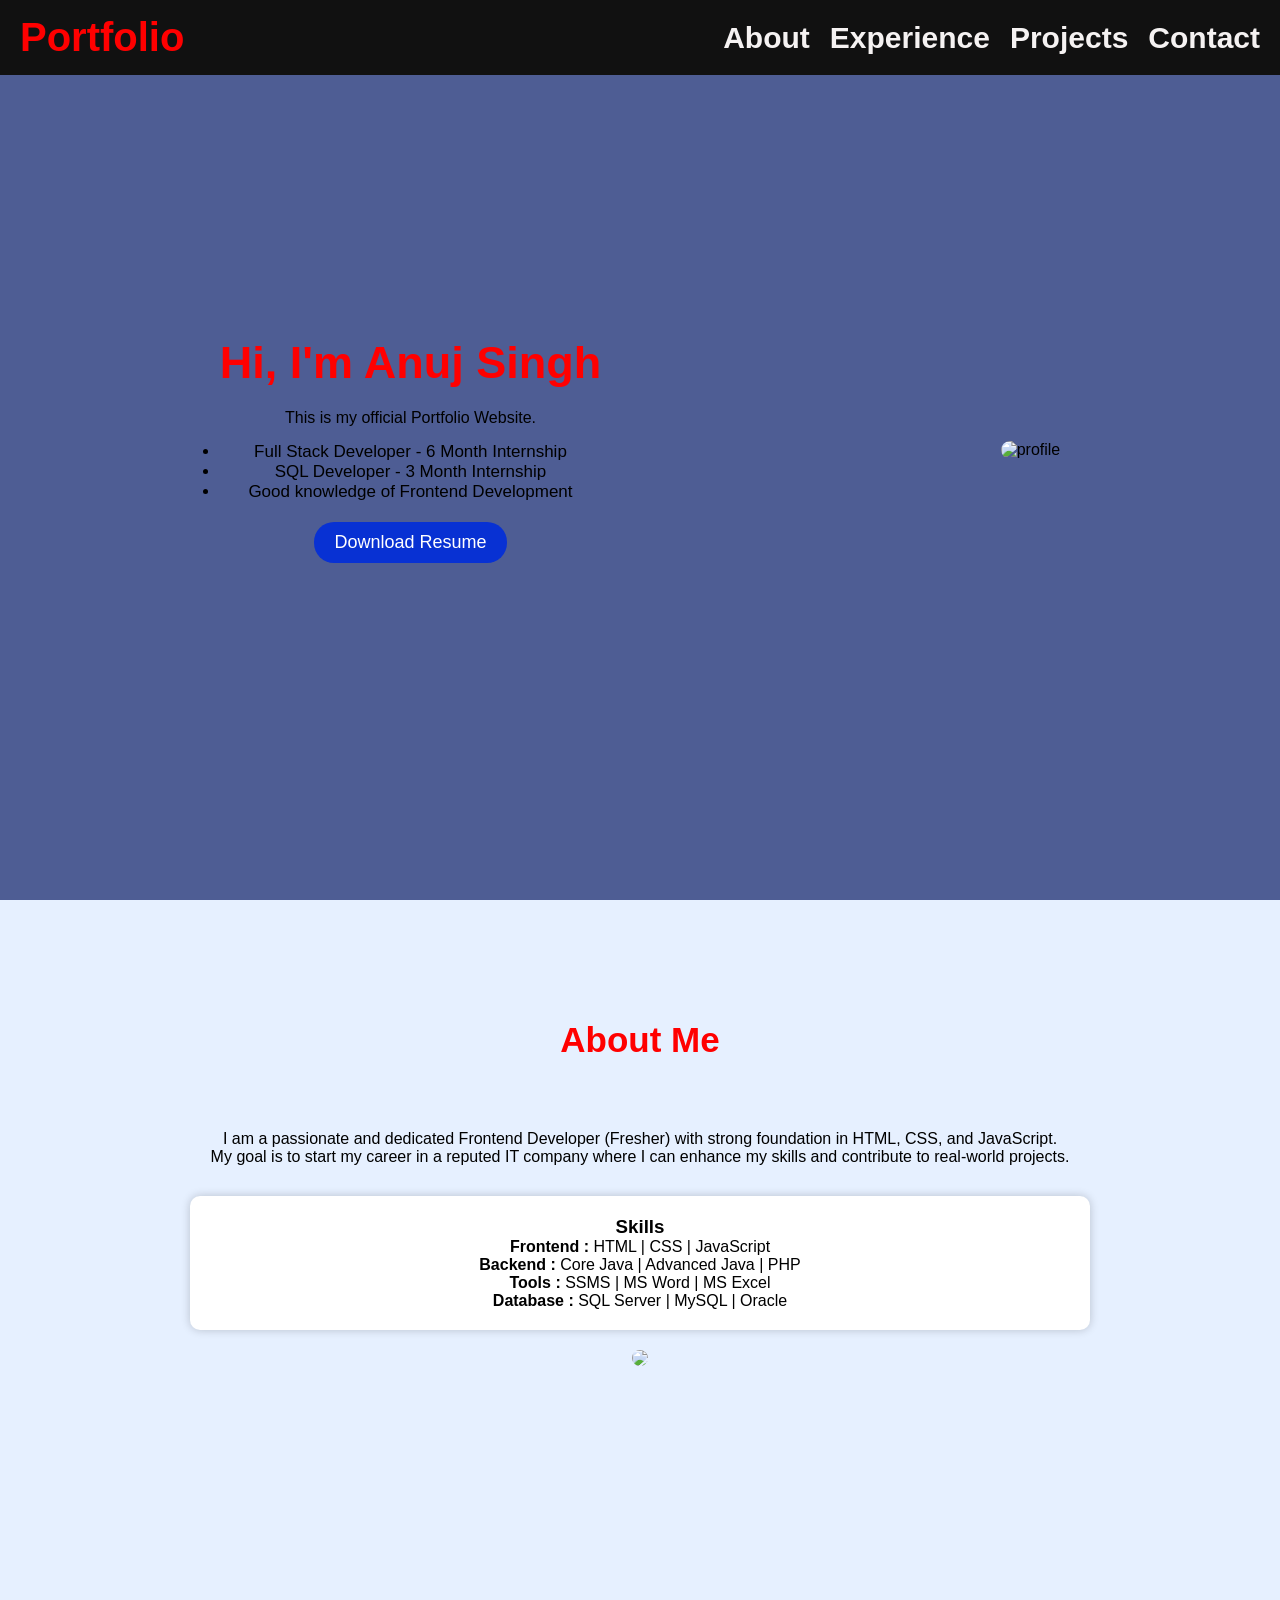
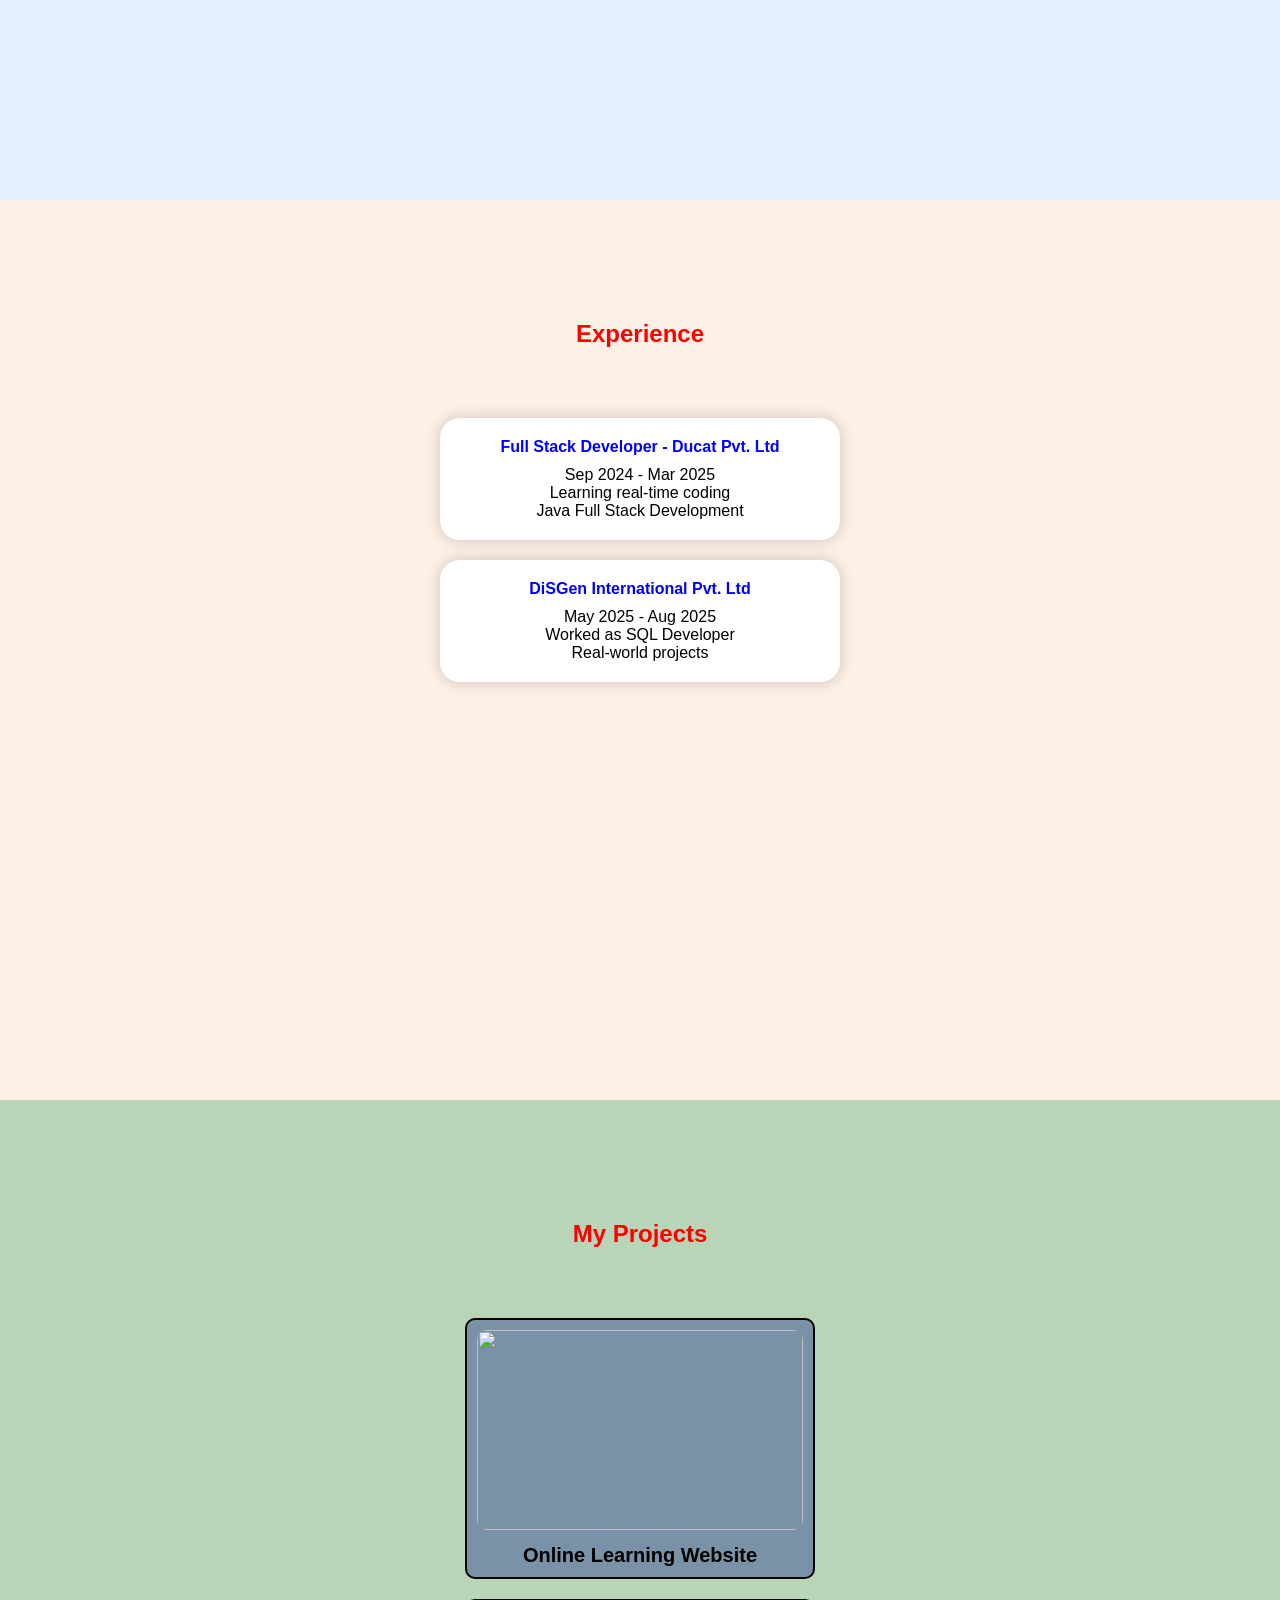
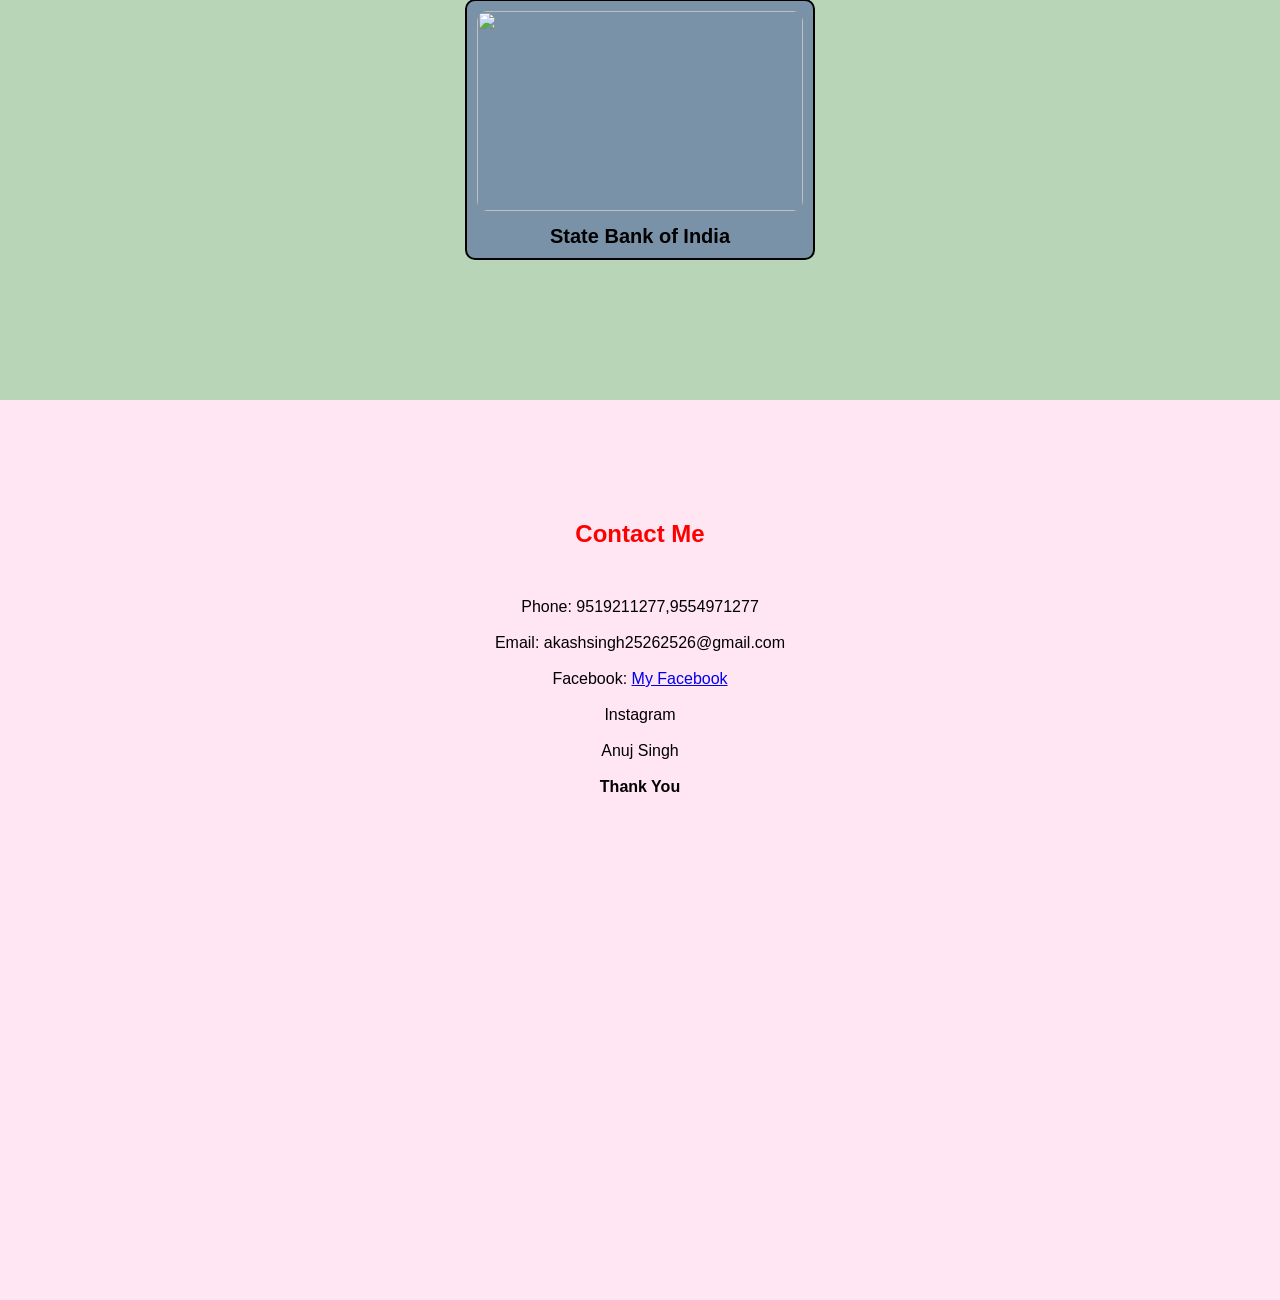
==== index.html @ 61ea4a50 "Rename inr.html to index.html" ====
<!DOCTYPE html>
<html lang="en">
<head>
<meta name="viewport" content="width=device-width, initial-scale=1.0">
<title>Anuj Singh Portfolio</title>

<style>

*{
margin:0;
padding:0;
box-sizing:border-box;
font-family:Arial, sans-serif;
}

/* Navbar */

nav{
background:#111;
padding:15px 20px;
position:fixed;
width:100%;
top:0;
left:0;
display:flex;
justify-content:space-between;
align-items:center;
z-index:1000;
}

.logo{
color:red;
font-size:40px;
font-weight:bold;
}

nav ul{
list-style:none;
display:flex;
gap:20px;
}

nav ul li a{
text-decoration:none;
color:rgb(245, 242, 242);
font-size:30px;
font-weight:bold;
}

nav ul li a:hover{
color:red;
}

.menu-icon{
display:none;
font-size:28px;
color:white;
cursor:pointer;
}

/* Section */

section{
padding:100px 20px;
min-height:100vh;
text-align:center;
}

/* Home */

#home{
background:#4e5d94;
display:flex;
justify-content:space-around;
align-items:center;
flex-wrap:wrap;
}

.left{
max-width:500px;
}

.left h3{
font-size:45px;
color:red;
margin-bottom:20px;
}

.left p{
font: size 20px;
margin-bottom:15px;
}

.left ul{
font-size:17px;
margin-bottom:20px;
}

.left button{
padding:10px 20px;
font-size:18px;
background:#0831d3;
color:white;
border:none;
border-radius:20px;
cursor:pointer;
}

.right img{
width:370px;
border-radius:10px;
}

/* About */

#about{
background:#e6f0ff;
}

.about-container{
max-width:900px;
margin:auto;
}

.about h2{
padding:20px 0px 50px 0px;
font-size:35px;
color: red;
margin-bottom:20px;
}

.skills-box{
margin-top:30px;
background:white;
padding:20px;
border-radius:10px;
box-shadow:0 0 10px rgba(0,0,0,0.2);
}

.About-img img{
width:250px;
margin-top:20px;
border-radius:10px;
}

/* Experience */

#experience{
background:#fff0e6;
}

.con{
max-width:400px;
background:white;
margin:20px auto;
padding:20px;
border-radius:20px;
box-shadow:0 0 15px rgba(0,0,0,0.2);
}
 #experience h1{
    padding:20px 0px 50px 0px;
    color: red;
 }
.con h4{
color:blue;
margin-bottom:10px;
}

/* Projects */

#projects{
background:#b8d5b8;
}

.box{
max-width:350px;
border:2px solid black;
background-color: rgb(121, 146, 167);
border-radius:10px;
margin:20px auto;
padding:10px;
}

.box img{
width:100%;
height:200px;
object-fit:cover;
border-radius:10px;
}

.name{
margin-top:10px;
font-size:20px;
font-weight:bold;
}
#projects h1{
    padding:20px 0px 50px 0px;
    color: red;
}

/* Contact */

#contact{
background:#ffe6f2;
}
#contact h1{
    padding:20px 0px 50px 0px;
    color: red;
}

.contact a{
color:blue;
text-decoration:none;
}
.contact b{
    color: red; 
}

/* Mobile */

@media(max-width:768px){

nav ul{
display:none;
flex-direction:column;
background:#222;
position:absolute;
top:60px;
left:0;
width:100%;
text-align:center;
}
 /*.left h3{

}*/
nav ul.show{
display:flex;
}
.menu-icon{
display:block;
}
#home{
flex-direction:column;
}
.projects{
flex-direction:column;
}
}

</style>
</head>

<body>

<nav>
<div class="logo">Portfolio</div>

<ul id="menu">
<li><a href="#about">About</a></li>
<li><a href="#experience">Experience</a></li>
<li><a href="#projects">Projects</a></li>
<li><a href="#contact">Contact</a></li>
</ul>

<div class="menu-icon" onclick="toggleMenu()">☰</div>
</nav>


<!-- Home -->

<section id="home">

<div class="left">
<h3>Hi, I'm Anuj Singh</h3>
<p>This is my official Portfolio Website.</p>

<ul>
<li>Full Stack Developer - 6 Month Internship</li>
<li>SQL Developer - 3 Month Internship</li>
<li>Good knowledge of Frontend Development</li>
</ul>

<a href="Front.pdf" download>
<button>Download Resume</button>
</a><br>

</div>

<div class="right">
<img src="A.jpeg" alt="profile">
</div>

</section>


<!-- About -->

<section id="about" class="about">

<div class="about-container">

<h2>About Me</h2>

<p>
I am a passionate and dedicated Frontend Developer (Fresher) with strong
foundation in HTML, CSS, and JavaScript.
</p>

<p>
My goal is to start my career in a reputed IT company where I can enhance
my skills and contribute to real-world projects.
</p>

<div class="skills-box">

<h3>Skills</h3>

<p><b>Frontend :</b> HTML | CSS | JavaScript</p>
<p><b>Backend :</b> Core Java | Advanced Java | PHP</p>
<p><b>Tools :</b> SSMS | MS Word | MS Excel</p>
<p><b>Database :</b> SQL Server | MySQL | Oracle</p>

</div>

<div class="About-img">
<img src="Anuj.jpeg">
</div>

</div>

</section>


<!-- Experience -->

<section id="experience">

<h1>Experience</h1>

<div class="con">

<h4>Full Stack Developer - Ducat Pvt. Ltd</h4>

<p>Sep 2024 - Mar 2025</p>

<p>
Learning real-time coding<br>
Java Full Stack Development
</p>

</div>

<div class="con">

<h4>DiSGen International Pvt. Ltd</h4>

<p>May 2025 - Aug 2025</p>

<p>
Worked as SQL Developer<br>
Real-world projects
</p>

</div>

</section>
<!-- Projects -->

<section id="projects">
    <div class="projects">

<h1>My Projects</h1>

<!--<div class="box">
<img src="Movies.jpg">
<div class="name">Movie Website</div>
</div>-->

<div class="box">
<img src="Learn.png">
<div class="name">Online Learning Website</div>
</div>

<div class="box">
<img src="SBI.png">
<div class="name">State Bank of India</div>
</div>
</div>
</section>

<!-- Contact -->

<section id="contact">
<h1>Contact Me</h1> 

<p>
Phone: 9519211277,9554971277<br><br>

Email: akashsingh25262526@gmail.com<br><br>

Facebook:

<a href="#">My Facebook</a><br><br

Instagram :
<a href="__anujsingh__95">Instagram</a><br><br

Linkedln:
<a href="https://www.linkedin.com/in/anuj-singh-b1a00b256?utm_source=share&utm_campaign=share_via&utm_content=profile&utm_medium=android_app">Anuj Singh</a>
</p>

<br>
<b>Thank You</b>

</section>

<script>

function toggleMenu(){
let menu=document.getElementById("menu");
menu.classList.toggle("show");
}

</script>

</body>
</html>
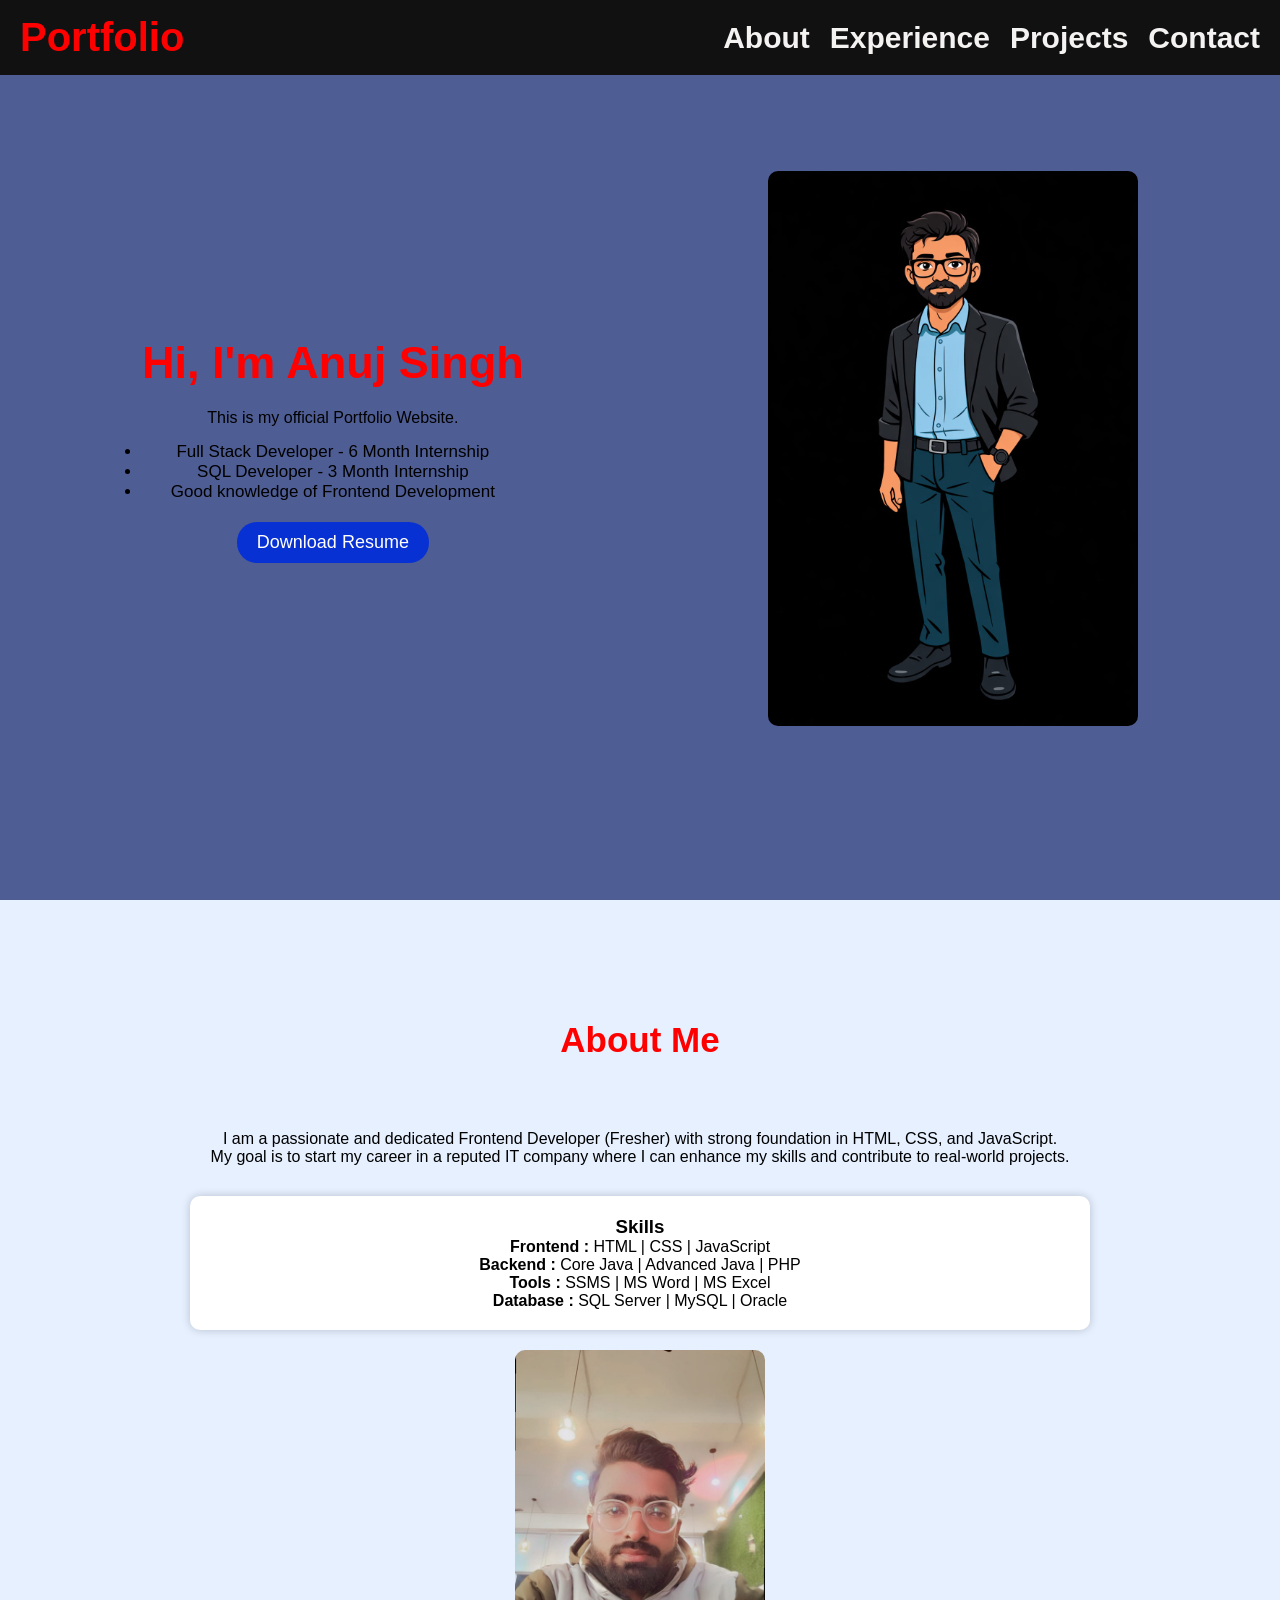
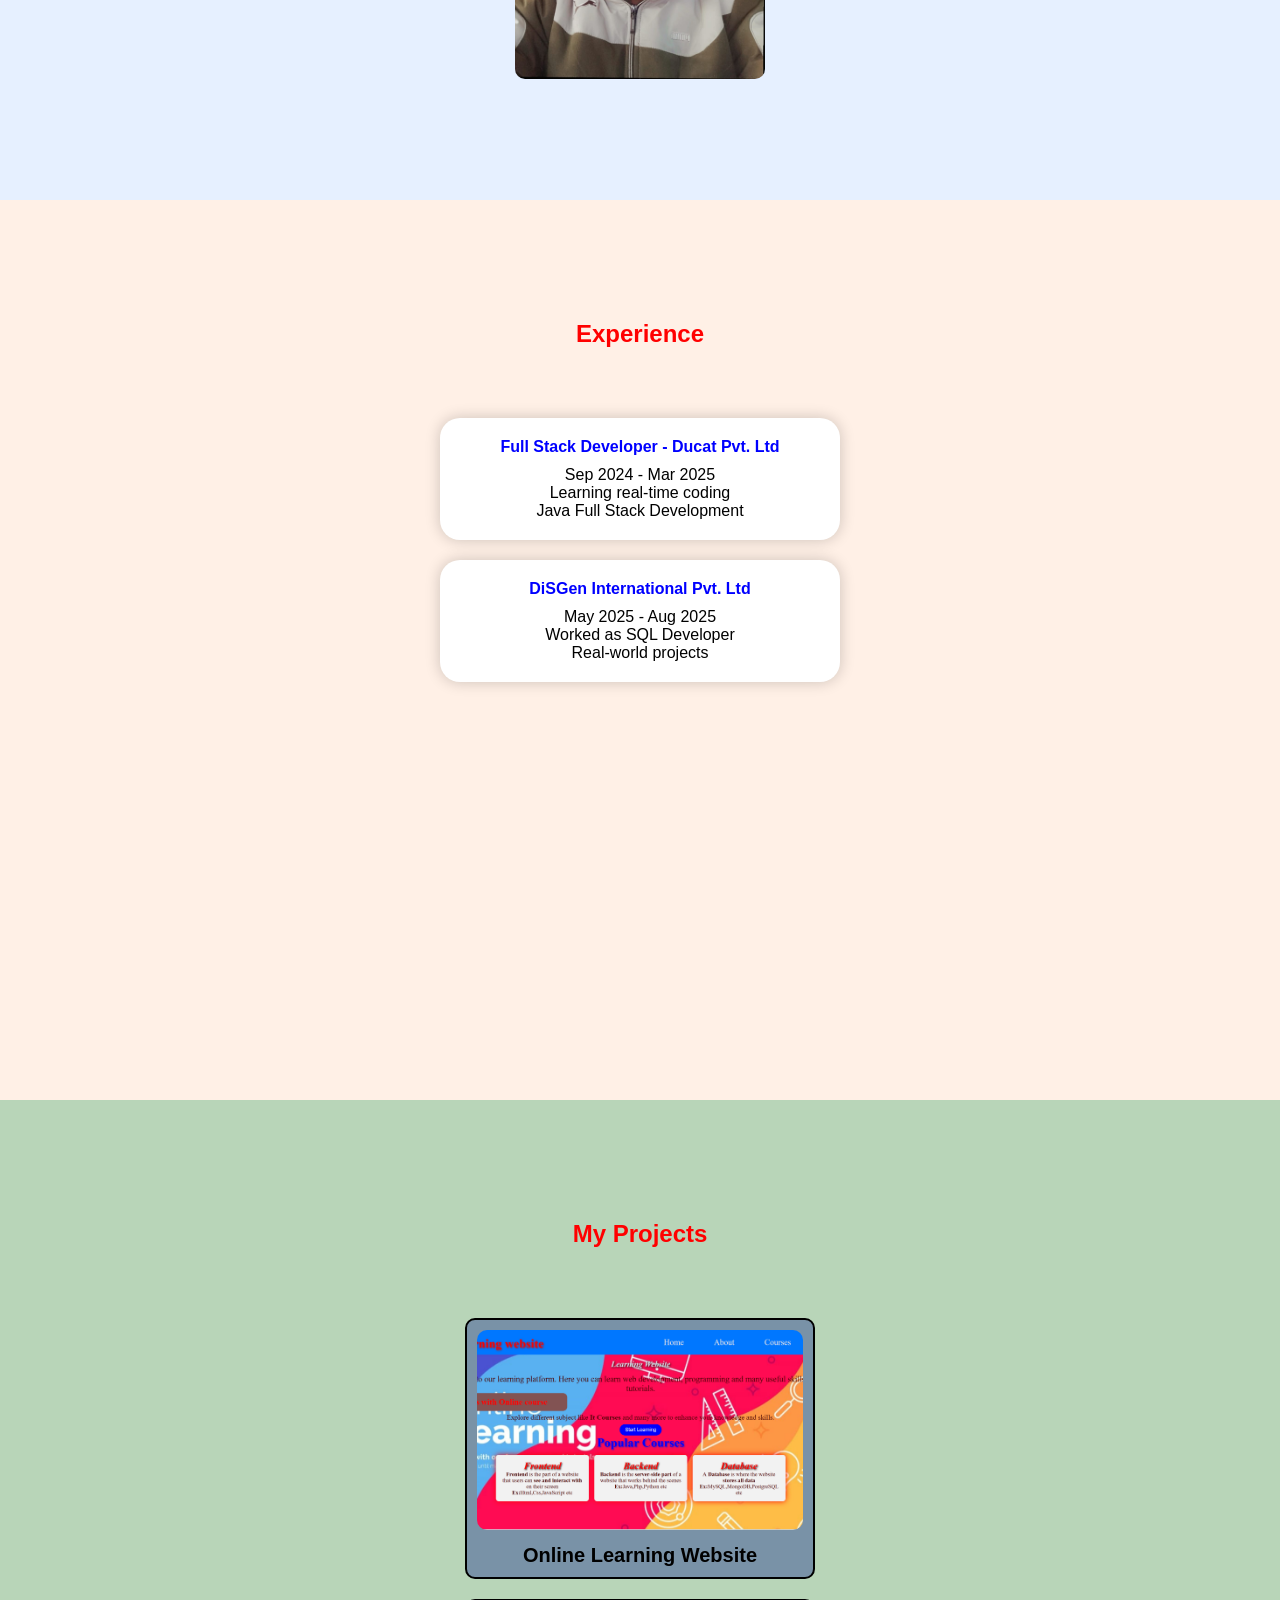
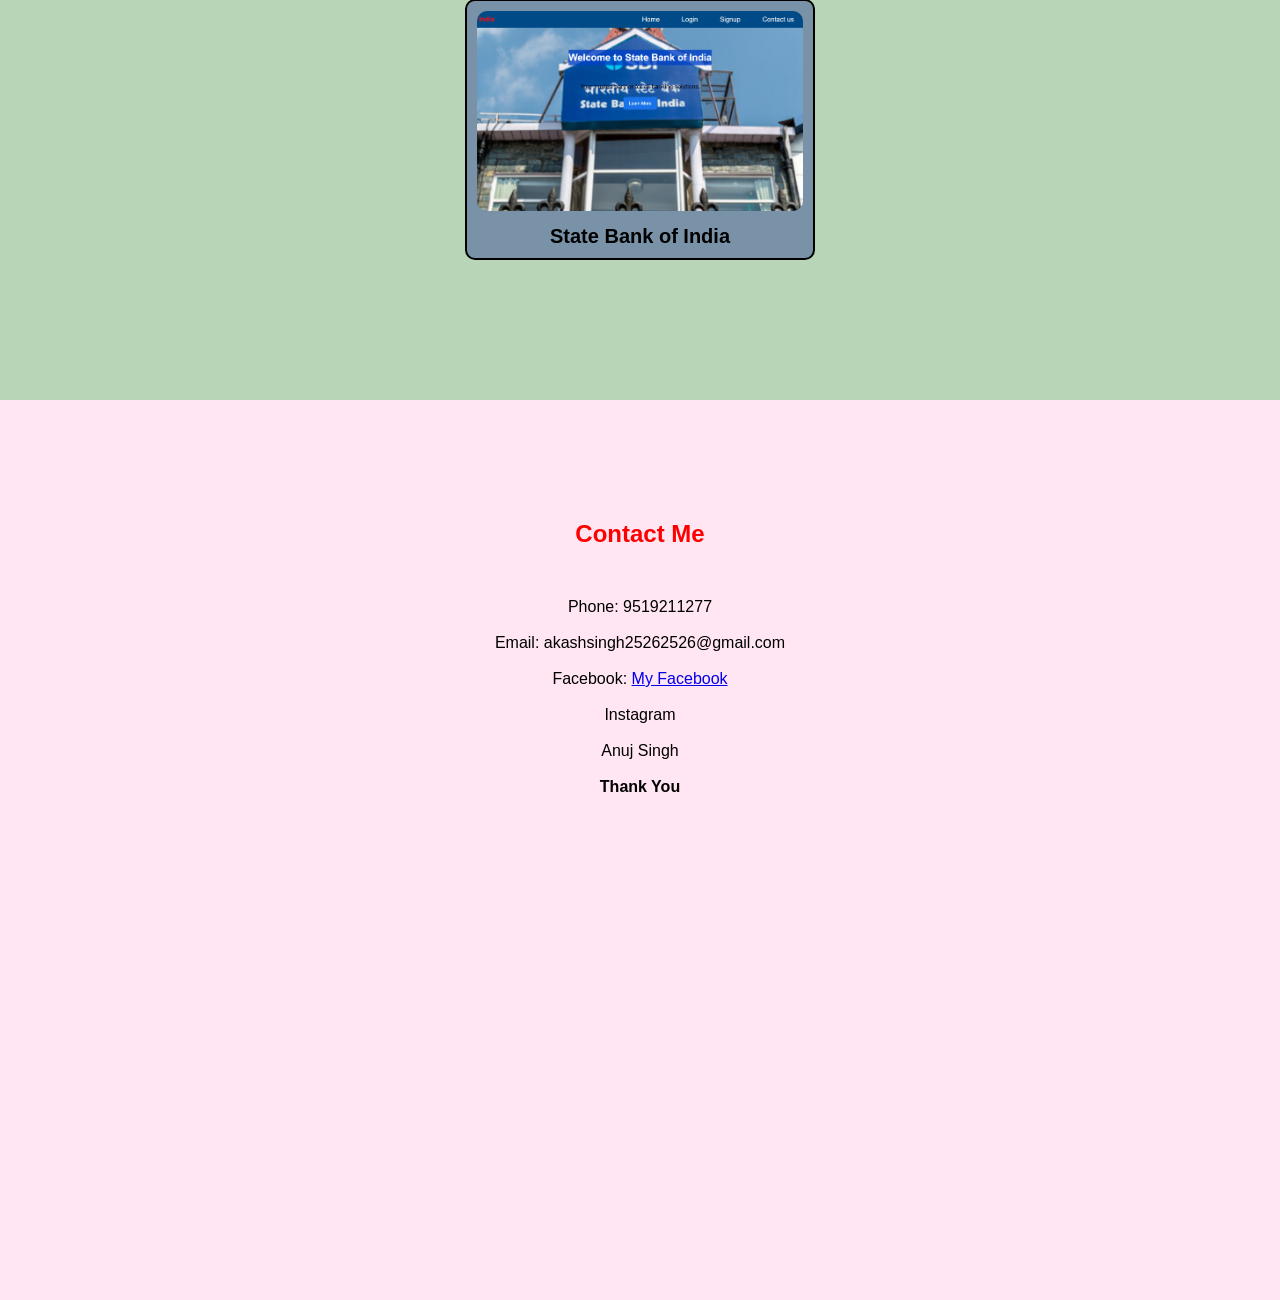
==== commit 7f4caa3d: "Update index.html" ====
--- a/index.html
+++ b/index.html
@@ -394,7 +394,7 @@
 <h1>Contact Me</h1> 
 
 <p>
-Phone: 9519211277,9554971277<br><br>
+Phone: 9519211277<br><br>
 
 Email: akashsingh25262526@gmail.com<br><br>
 
@@ -424,4 +424,4 @@
 </script>
 
 </body>
-</html>
+</html>
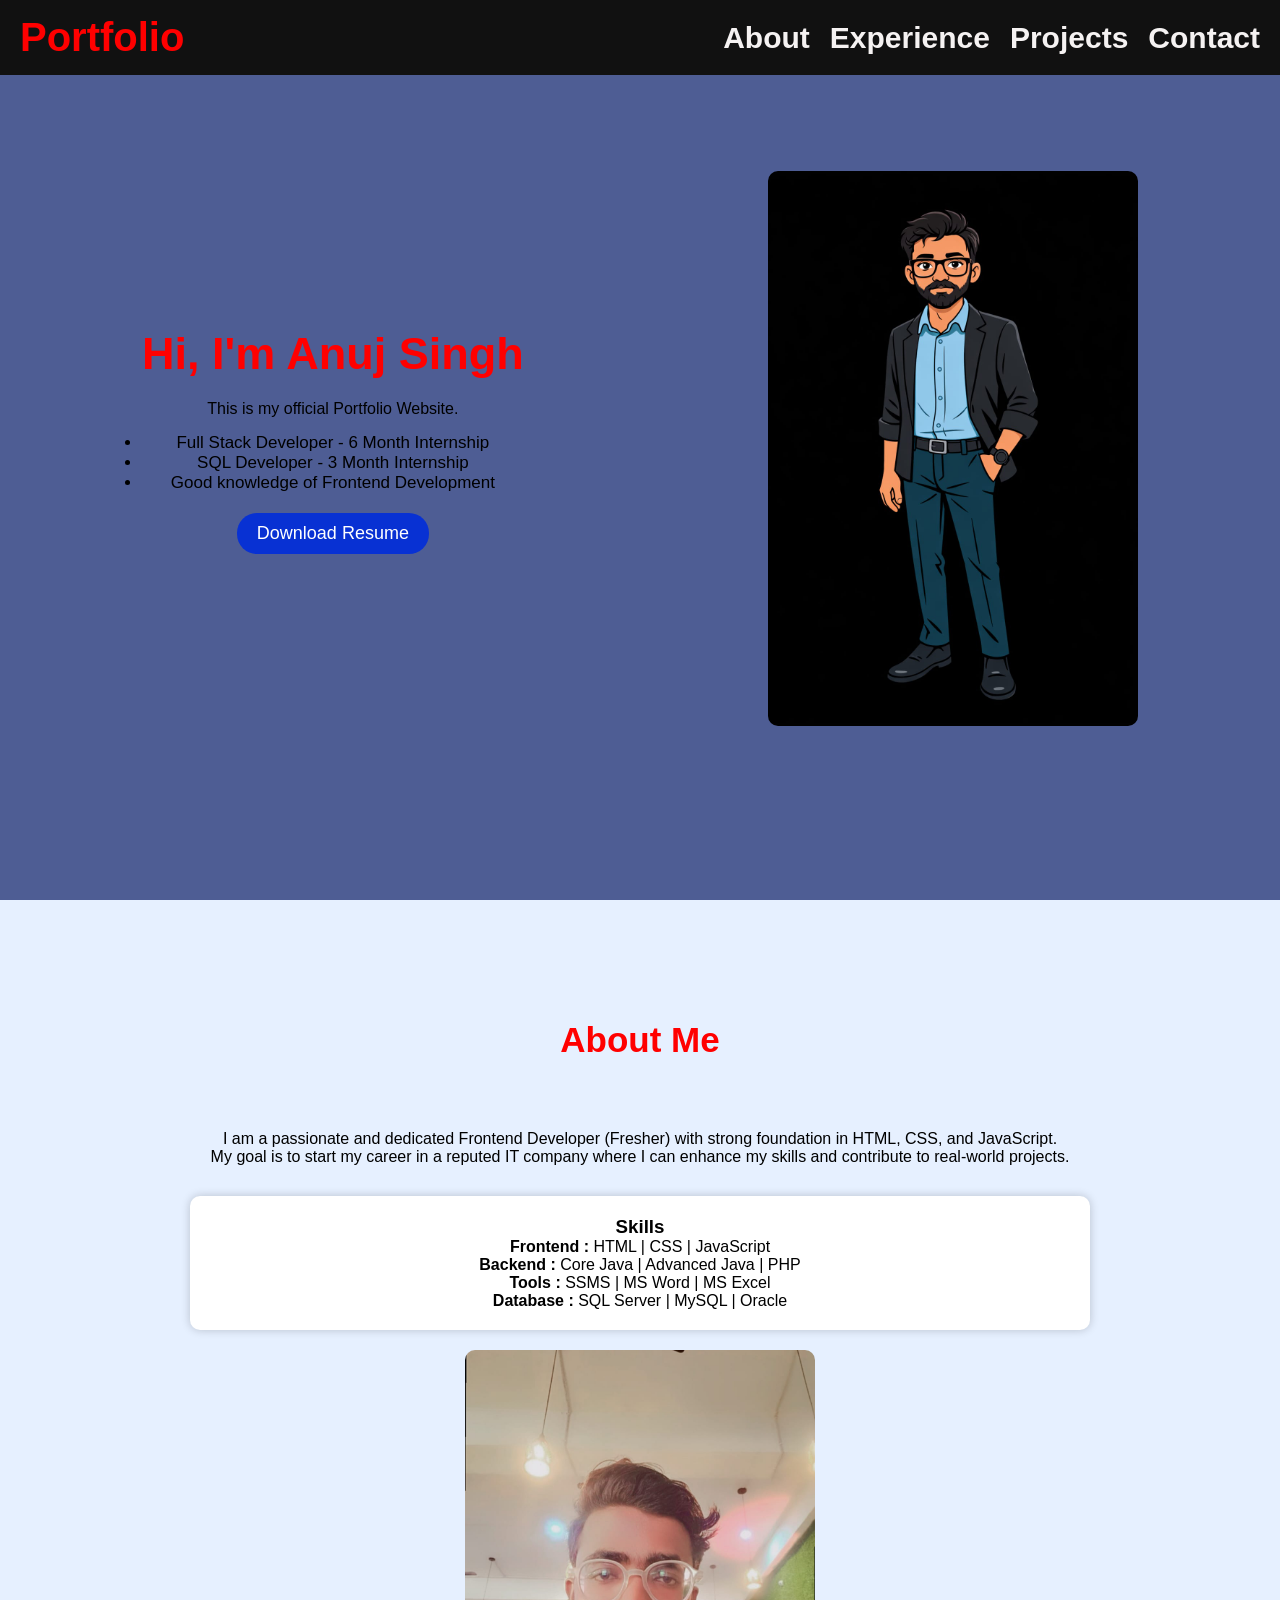
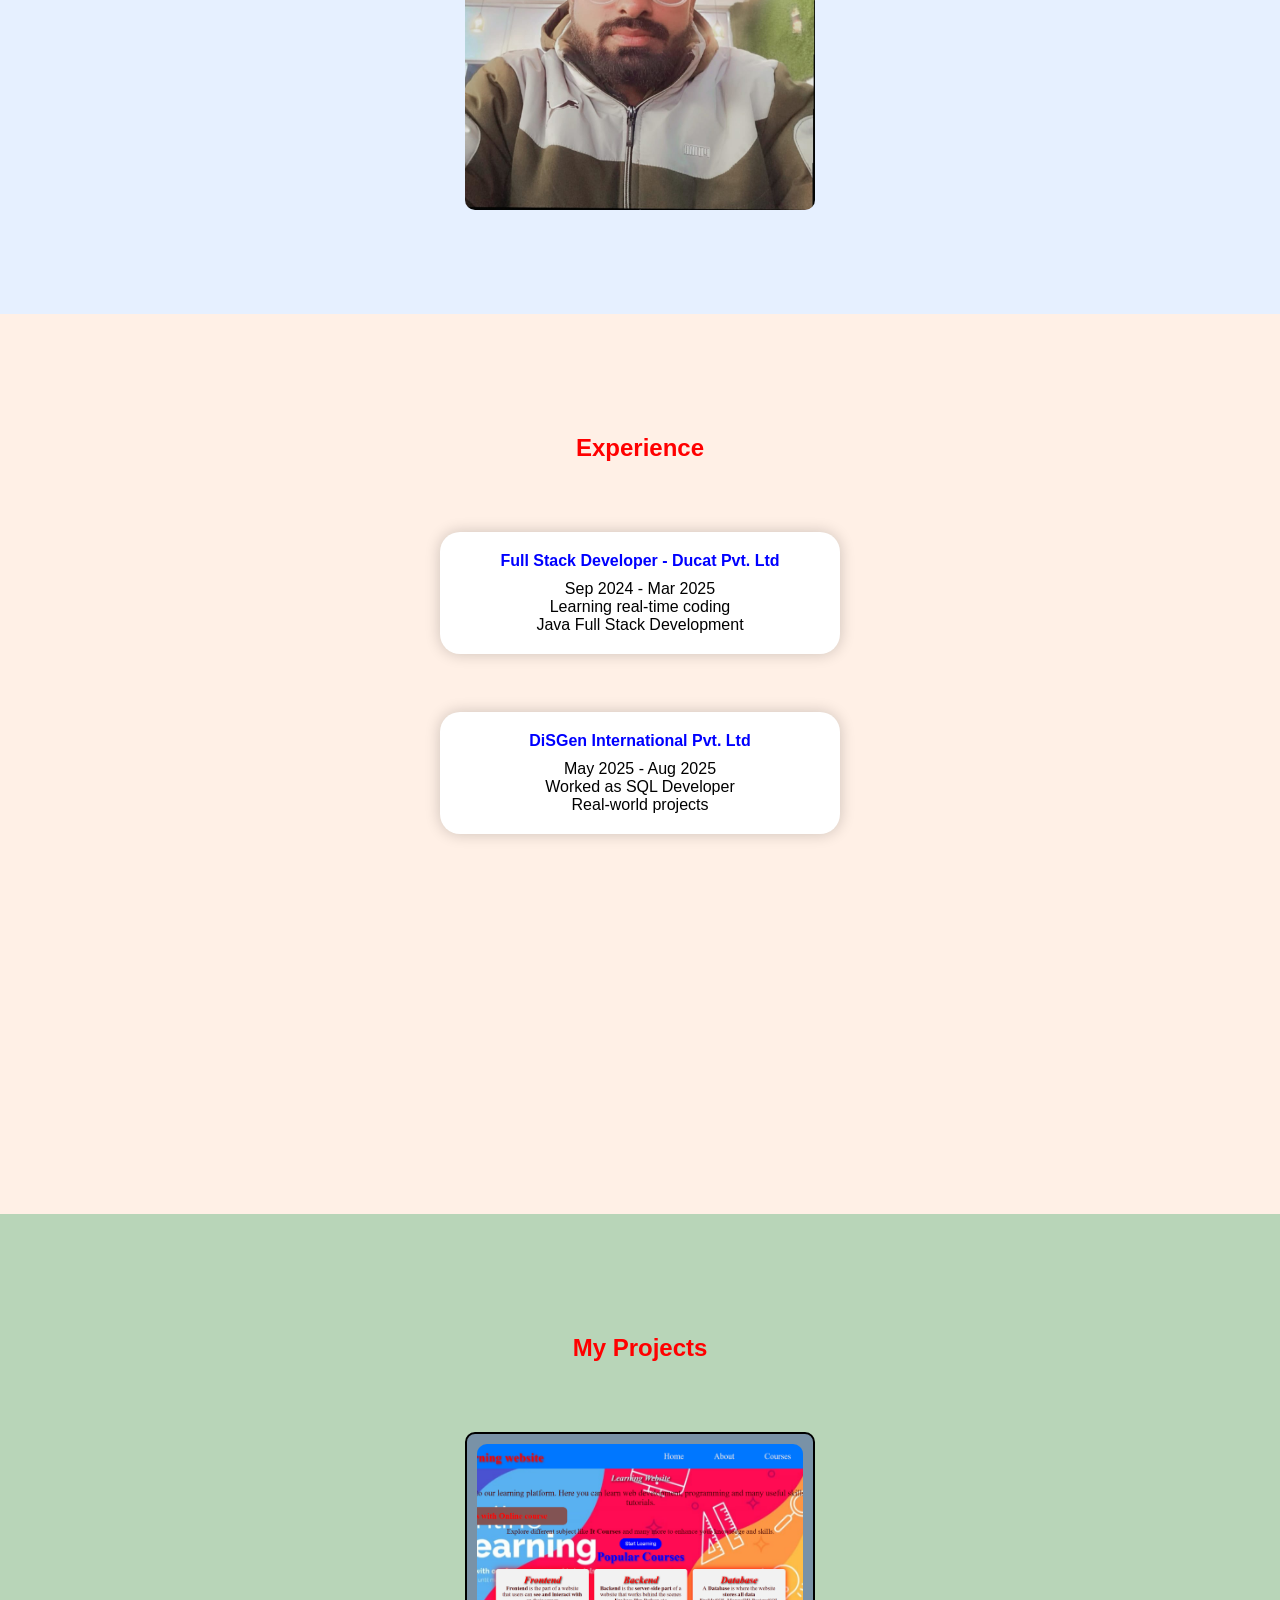
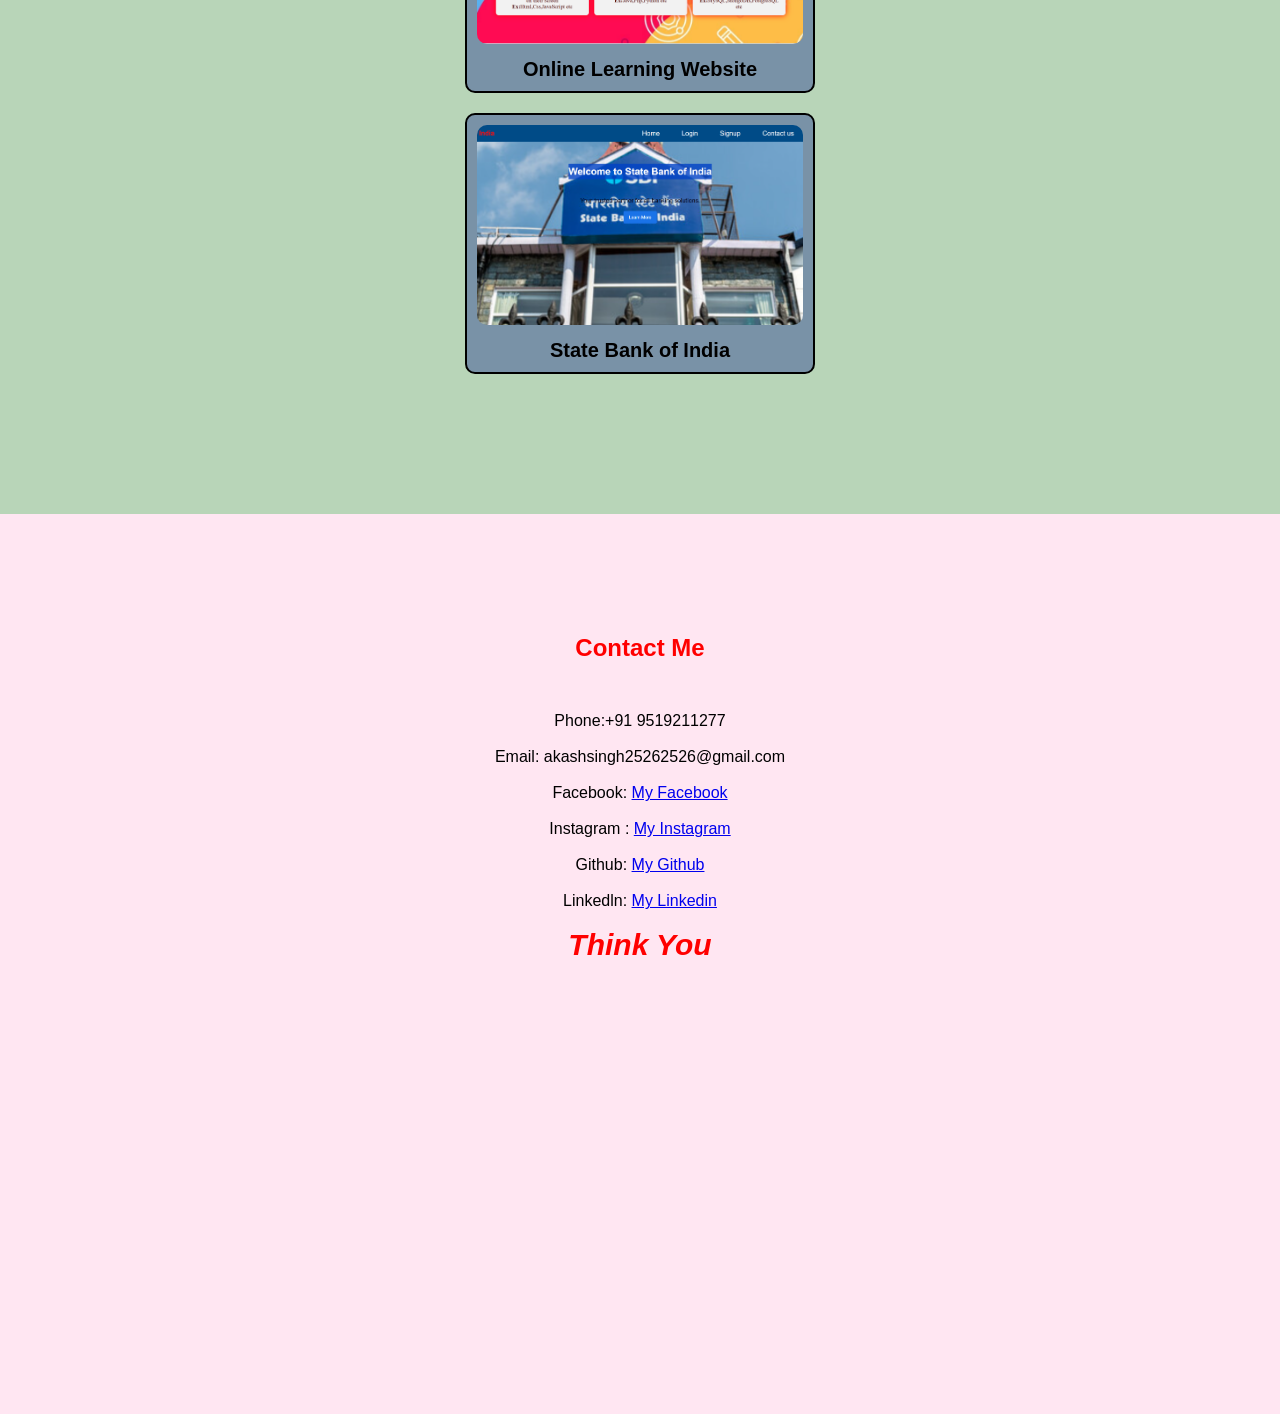
==== commit 89dd01ec: "Add files via upload Welcome to my Portfolio" ====
--- a/index.html
+++ b/index.html
@@ -138,7 +138,7 @@
 }
 
 .About-img img{
-width:250px;
+width:350px;
 margin-top:20px;
 border-radius:10px;
 }
@@ -212,7 +212,8 @@
 color:blue;
 text-decoration:none;
 }
-.contact b{
+.think b{
+    font-size: 30px;
     color: red; 
 }
 
@@ -282,7 +283,7 @@
 
 <a href="Front.pdf" download>
 <button>Download Resume</button>
-</a><br>
+</a><br><br>
 
 </div>
 
@@ -348,7 +349,7 @@
 Java Full Stack Development
 </p>
 
-</div>
+</div><br>
 
 <div class="con">
 
@@ -394,24 +395,30 @@
 <h1>Contact Me</h1> 
 
 <p>
-Phone: 9519211277<br><br>
+Phone:+91 9519211277<br><br>
 
 Email: akashsingh25262526@gmail.com<br><br>
 
 Facebook:
 
-<a href="#">My Facebook</a><br><br
+<a href="https://www.facebook.com/share/1B2PdeJqz9/">My Facebook</a><br><br>
 
 Instagram :
-<a href="__anujsingh__95">Instagram</a><br><br
+<a href="https://www.instagram.com/_____anujsingh_____95?igsh=MXZ0NDM1ZmdtaHJ5bw==">My Instagram</a><br><br>
+
+
+Github:
+
+<a href="https://github.com/Anujsingh95/My_Portfolio.git">My Github</a><br><br>
 
 Linkedln:
-<a href="https://www.linkedin.com/in/anuj-singh-b1a00b256?utm_source=share&utm_campaign=share_via&utm_content=profile&utm_medium=android_app">Anuj Singh</a>
+<a href="https://www.linkedin.com/in/anuj-singh-b1a00b256?utm_source=share&utm_campaign=share_via&utm_content=profile&utm_medium=android_app">My Linkedin</a>
 </p>
 
 <br>
-<b>Thank You</b>
-
+<div class="think">
+<b><i>Think You</i></b>
+</div>
 </section>
 
 <script>
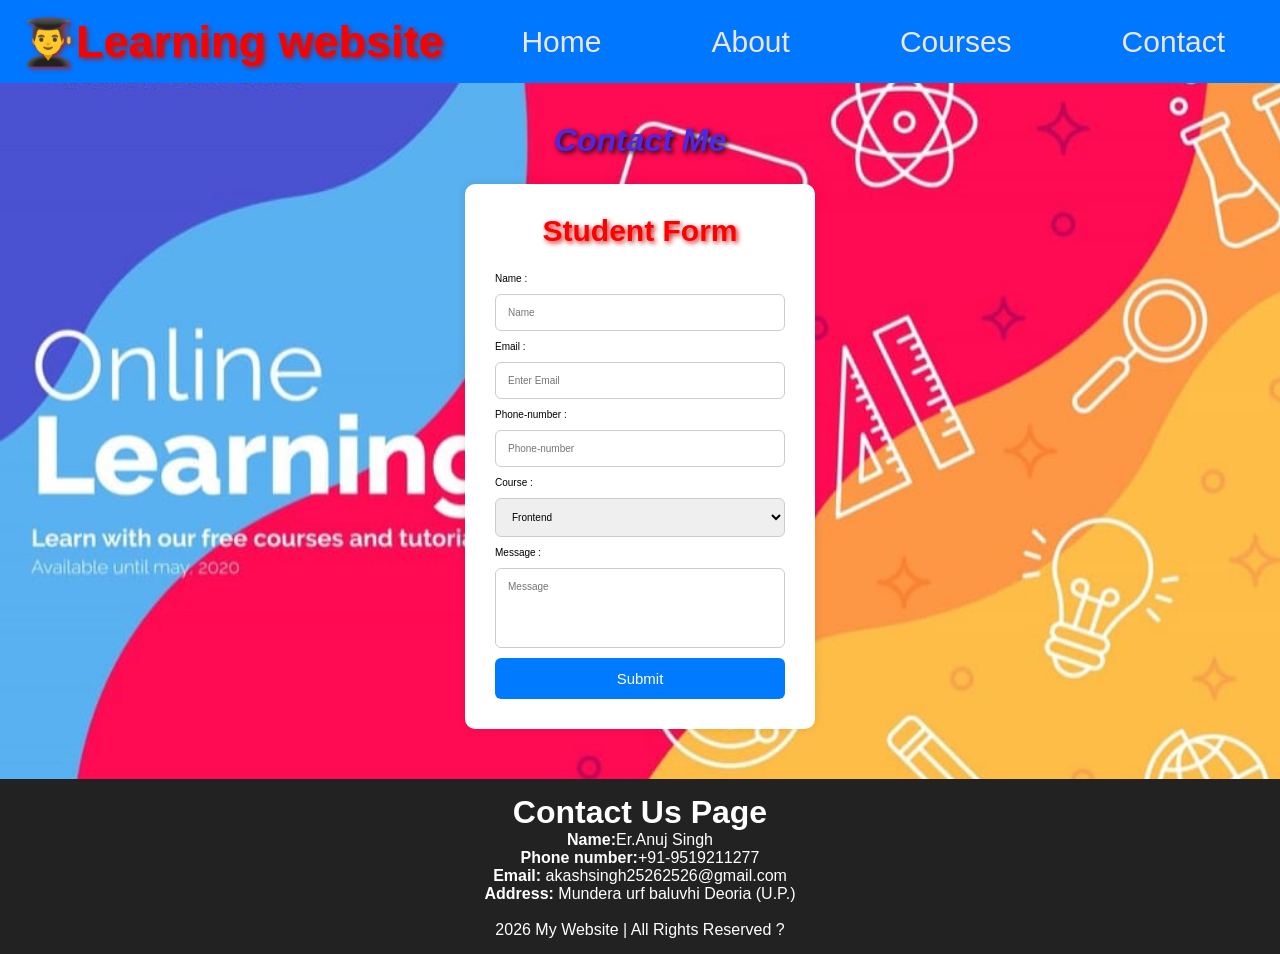
==== commit c7135dda: "Learing Website" ====
--- a/index.html
+++ b/index.html
@@ -1,434 +1,286 @@
-<!DOCTYPE html>
-<html lang="en">
+<html>
+
 <head>
-<meta name="viewport" content="width=device-width, initial-scale=1.0">
-<title>Anuj Singh Portfolio</title>
-
-<style>
-
-*{
-margin:0;
-padding:0;
-box-sizing:border-box;
-font-family:Arial, sans-serif;
-}
-
-/* Navbar */
-
-nav{
-background:#111;
-padding:15px 20px;
-position:fixed;
-width:100%;
-top:0;
-left:0;
-display:flex;
-justify-content:space-between;
-align-items:center;
-z-index:1000;
-}
-
-.logo{
-color:red;
-font-size:40px;
-font-weight:bold;
-}
-
-nav ul{
-list-style:none;
-display:flex;
-gap:20px;
-}
-
-nav ul li a{
-text-decoration:none;
-color:rgb(245, 242, 242);
-font-size:30px;
-font-weight:bold;
-}
-
-nav ul li a:hover{
-color:red;
-}
-
-.menu-icon{
-display:none;
-font-size:28px;
-color:white;
-cursor:pointer;
-}
-
-/* Section */
-
-section{
-padding:100px 20px;
-min-height:100vh;
-text-align:center;
-}
-
-/* Home */
-
-#home{
-background:#4e5d94;
-display:flex;
-justify-content:space-around;
-align-items:center;
-flex-wrap:wrap;
-}
-
-.left{
-max-width:500px;
-}
-
-.left h3{
-font-size:45px;
-color:red;
-margin-bottom:20px;
-}
-
-.left p{
-font: size 20px;
-margin-bottom:15px;
-}
-
-.left ul{
-font-size:17px;
-margin-bottom:20px;
-}
-
-.left button{
-padding:10px 20px;
-font-size:18px;
-background:#0831d3;
-color:white;
-border:none;
-border-radius:20px;
-cursor:pointer;
-}
-
-.right img{
-width:370px;
-border-radius:10px;
-}
-
-/* About */
-
-#about{
-background:#e6f0ff;
-}
-
-.about-container{
-max-width:900px;
-margin:auto;
-}
-
-.about h2{
-padding:20px 0px 50px 0px;
-font-size:35px;
-color: red;
-margin-bottom:20px;
-}
-
-.skills-box{
-margin-top:30px;
-background:white;
-padding:20px;
-border-radius:10px;
-box-shadow:0 0 10px rgba(0,0,0,0.2);
-}
-
-.About-img img{
-width:350px;
-margin-top:20px;
-border-radius:10px;
-}
-
-/* Experience */
-
-#experience{
-background:#fff0e6;
-}
-
-.con{
-max-width:400px;
-background:white;
-margin:20px auto;
-padding:20px;
-border-radius:20px;
-box-shadow:0 0 15px rgba(0,0,0,0.2);
-}
- #experience h1{
-    padding:20px 0px 50px 0px;
-    color: red;
- }
-.con h4{
-color:blue;
-margin-bottom:10px;
-}
-
-/* Projects */
-
-#projects{
-background:#b8d5b8;
-}
-
-.box{
-max-width:350px;
-border:2px solid black;
-background-color: rgb(121, 146, 167);
-border-radius:10px;
-margin:20px auto;
-padding:10px;
-}
-
-.box img{
-width:100%;
-height:200px;
-object-fit:cover;
-border-radius:10px;
-}
-
-.name{
-margin-top:10px;
-font-size:20px;
-font-weight:bold;
-}
-#projects h1{
-    padding:20px 0px 50px 0px;
-    color: red;
-}
-
-/* Contact */
-
-#contact{
-background:#ffe6f2;
-}
-#contact h1{
-    padding:20px 0px 50px 0px;
-    color: red;
-}
-
-.contact a{
-color:blue;
-text-decoration:none;
-}
-.think b{
-    font-size: 30px;
-    color: red; 
-}
-
-/* Mobile */
-
-@media(max-width:768px){
-
-nav ul{
-display:none;
-flex-direction:column;
-background:#222;
-position:absolute;
-top:60px;
-left:0;
-width:100%;
-text-align:center;
-}
- /*.left h3{
-
-}*/
-nav ul.show{
-display:flex;
-}
-.menu-icon{
-display:block;
-}
-#home{
-flex-direction:column;
-}
-.projects{
-flex-direction:column;
-}
-}
-
-</style>
+  <meta charset="UTF-8">
+  <meta name="viewport" content="width=device-width, initial-scale=1.0">
+  <title>Learning</title>
+  <style>
+    * {
+      margin: 0px;
+      padding: 0px;
+      box-sizing: border-box;
+      font-family: Arial;
+    }
+
+    body {
+      margin: 0px;
+      padding: 0px;
+      background-image: url(Anuj.jpg);
+      background-size: cover;
+      background-position: center;
+      background-repeat: no-repeat;
+      background-attachment: fixed
+    }
+
+    /*Contact*/
+    .contact {
+      padding: 50px 20px;
+      text-align: center;
+    }
+
+    .contact h2 {
+      font-size: 30px;
+      margin-bottom: 10px;
+    }
+
+    .contact p {
+      margin-bottom: 30px;
+      color: gray;
+    }
+
+    .contact-box {
+      max-width: 350px;
+      height: auto;
+      margin: auto;
+      background: white;
+      padding: 30px;
+      border-radius: 10px;
+      box-shadow: 0 0 10px rgba(0, 0, 0, 0.1);
+    }
+
+    form input,
+    form select,
+    form textarea {
+      width: 100%;
+      padding: 12px;
+      margin: 10px 0;
+      border: 1px solid #ccc;
+      border-radius: 6px;
+      font-size: 10px;
+    }
+
+    label {
+      font-size: 10px;
+      float: left;
+    }
+
+    form textarea {
+      height: 80px;
+      resize: none;
+    }
+
+    button {
+      width: 100%;
+      padding: 12px;
+      border: none;
+      background: #007BFF;
+      color: white;
+      font-size: 15px;
+      border-radius: 6px;
+      cursor: pointer;
+    }
+
+    button:hover {
+      background: #0056b3;
+    }
+
+    /*navbar*/
+    .navbar {
+      display: flex;
+      justify-content: space-between;
+      align-items: center;
+      background: #0077ff;
+      padding: 15px 20px;
+      position: fixed;
+      width: 100%;
+    }
+
+    .logo {
+      color: rgb(245, 3, 3);
+      font-size: 45px;
+      font-weight: bold;
+      text-shadow: 2px 2px 5px rgb(173, 25, 28);
+    }
+
+    .nav-links {
+      list-style: none;
+      display: flex;
+      gap: 40px;
+    }
+
+    .nav-links a {
+      text-decoration: none;
+      color: rgb(237, 230, 230);
+      font-size: 30px;
+      padding: 10px 35px;
+    }
+
+    .menu-icon {
+      display: none;
+      font-size: 28px;
+      color: white;
+      padding: 10px 20px;
+      cursor: pointer;
+    }
+
+    nav ul li a:hover {
+      color: red;
+    }
+
+    /*Contact
+         .Contact h1{
+          text-align: center;
+          color: rgb(63, 18, 243);
+          padding: 100px 0px 10px 0px;
+          text-shadow: 2px 2px 5px rgb(10, 10, 10);
+         }*/
+    .Contact h1 {
+      display: block;
+      font-size: 2em;
+      color: rgb(82, 38, 227);
+      margin-block-start: 0px;
+      margin-block-end: 25px;
+      margin-inline-start: 0px;
+      margin-inline-end: 0px;
+      font-weight: bold;
+      unicode-bidi: isolate;
+      text-shadow: 2px 2px 5px rgb(10, 10, 10);
+    }
+
+    .Contact p {
+      text-align: center;
+      font-size: 20px;
+      color: black;
+      padding: 1px;
+    }
+
+    .contact h3 {
+      padding: 0px 0px 25px 0px;
+      font-size: 30px;
+      color: red;
+      text-shadow: 2px 2px 5px rgb(201, 23, 23);
+    }
+
+    footer {
+      background-color: #222;
+      color: white;
+      text-align: center;
+      padding: 15px;
+      position: relative;
+      bottom: 0;
+      width: 100%;
+    }
+
+    /* Mobile */
+    @media(max-width:768px) {
+      .nav-links {
+        display: none;
+        flex-direction: column;
+        background: #0077ff;
+        position: absolute;
+        top: 60px;
+        left: 0;
+        width: 100%;
+        text-align: center;
+      }
+
+      .nav-links.show {
+        display: flex;
+      }
+
+      .menu-icon {
+        display: block;
+      }
+
+      .contact h2 {
+        font-size: 20px;
+      }
+
+      .contact-box {
+        padding: 15px;
+      }
+    }
+  </style>
 </head>
 
 <body>
-
-<nav>
-<div class="logo">Portfolio</div>
-
-<ul id="menu">
-<li><a href="#about">About</a></li>
-<li><a href="#experience">Experience</a></li>
-<li><a href="#projects">Projects</a></li>
-<li><a href="#contact">Contact</a></li>
-</ul>
-
-<div class="menu-icon" onclick="toggleMenu()">☰</div>
-</nav>
-
-
-<!-- Home -->
-
-<section id="home">
-
-<div class="left">
-<h3>Hi, I'm Anuj Singh</h3>
-<p>This is my official Portfolio Website.</p>
-
-<ul>
-<li>Full Stack Developer - 6 Month Internship</li>
-<li>SQL Developer - 3 Month Internship</li>
-<li>Good knowledge of Frontend Development</li>
-</ul>
-
-<a href="Front.pdf" download>
-<button>Download Resume</button>
-</a><br><br>
-
-</div>
-
-<div class="right">
-<img src="A.jpeg" alt="profile">
-</div>
-
-</section>
-
-
-<!-- About -->
-
-<section id="about" class="about">
-
-<div class="about-container">
-
-<h2>About Me</h2>
-
-<p>
-I am a passionate and dedicated Frontend Developer (Fresher) with strong
-foundation in HTML, CSS, and JavaScript.
-</p>
-
-<p>
-My goal is to start my career in a reputed IT company where I can enhance
-my skills and contribute to real-world projects.
-</p>
-
-<div class="skills-box">
-
-<h3>Skills</h3>
-
-<p><b>Frontend :</b> HTML | CSS | JavaScript</p>
-<p><b>Backend :</b> Core Java | Advanced Java | PHP</p>
-<p><b>Tools :</b> SSMS | MS Word | MS Excel</p>
-<p><b>Database :</b> SQL Server | MySQL | Oracle</p>
-
-</div>
-
-<div class="About-img">
-<img src="Anuj.jpeg">
-</div>
-
-</div>
-
-</section>
-
-
-<!-- Experience -->
-
-<section id="experience">
-
-<h1>Experience</h1>
-
-<div class="con">
-
-<h4>Full Stack Developer - Ducat Pvt. Ltd</h4>
-
-<p>Sep 2024 - Mar 2025</p>
-
-<p>
-Learning real-time coding<br>
-Java Full Stack Development
-</p>
-
-</div><br>
-
-<div class="con">
-
-<h4>DiSGen International Pvt. Ltd</h4>
-
-<p>May 2025 - Aug 2025</p>
-
-<p>
-Worked as SQL Developer<br>
-Real-world projects
-</p>
-
-</div>
-
-</section>
-<!-- Projects -->
-
-<section id="projects">
-    <div class="projects">
-
-<h1>My Projects</h1>
-
-<!--<div class="box">
-<img src="Movies.jpg">
-<div class="name">Movie Website</div>
-</div>-->
-
-<div class="box">
-<img src="Learn.png">
-<div class="name">Online Learning Website</div>
-</div>
-
-<div class="box">
-<img src="SBI.png">
-<div class="name">State Bank of India</div>
-</div>
-</div>
-</section>
-
-<!-- Contact -->
-
-<section id="contact">
-<h1>Contact Me</h1> 
-
-<p>
-Phone:+91 9519211277<br><br>
-
-Email: akashsingh25262526@gmail.com<br><br>
-
-Facebook:
-
-<a href="https://www.facebook.com/share/1B2PdeJqz9/">My Facebook</a><br><br>
-
-Instagram :
-<a href="https://www.instagram.com/_____anujsingh_____95?igsh=MXZ0NDM1ZmdtaHJ5bw==">My Instagram</a><br><br>
-
-
-Github:
-
-<a href="https://github.com/Anujsingh95/My_Portfolio.git">My Github</a><br><br>
-
-Linkedln:
-<a href="https://www.linkedin.com/in/anuj-singh-b1a00b256?utm_source=share&utm_campaign=share_via&utm_content=profile&utm_medium=android_app">My Linkedin</a>
-</p>
-
-<br>
-<div class="think">
-<b><i>Think You</i></b>
-</div>
-</section>
-
-<script>
-
-function toggleMenu(){
-let menu=document.getElementById("menu");
-menu.classList.toggle("show");
-}
-
-</script>
-
+  <nav class="navbar">
+    <div class="logo"> 👨‍🎓Learning website</div>
+    <ul class="nav-links" id="menu">
+      <li><a href="Home.html">Home</a></li>
+      <li><a href="About.html">About</a></li>
+      <li><a href="Course.html">Courses</a></li>
+      <li><a href="index.html">Contact</a></li>
+      <!--<li><a href="logi.html">Login</a></li>-->
+    </ul>
+    <div class="menu-icon" onclick="toggleMenu()">☰</div>
+  </nav><br> <br> <br><br>
+  <section class="Contact">
+
+    <h1><i>Contact Me</i></h1>
+    <div class="contact-box">
+      <form method="POST" action="index.php">
+        <h3>Student Form</h3>
+
+        <label>Name :</label>
+        <input type="text" name="name" placeholder="Name" required><br>
+
+        <label>Email :</label>
+        <input type="email" name="email" placeholder="Enter Email" required><br>
+
+        <label>Phone-number :</label>
+        <input type="tel" name="phone" placeholder="Phone-number" required><br>
+
+        <label>Course :</label>
+        <select name="course">
+          <option>Frontend</option>
+          <option>Backend</option>
+        </select><br>
+        <label>Message :</label>
+        <textarea name="message" placeholder="Message"></textarea><br>
+
+        <button type="submit" name="login">Submit</button>
+      </form>
+    </div>
+  </section>
+  <script>
+    function saveData(e) {
+      e.preventDefault();
+      let data = {
+        name:
+          document.getElementById("name").value,
+        email:
+          document.getElementById("email").value,
+        phone:
+          document.getElementById("phone").value,
+        course:
+          document.getElementById("course").value,
+        message:
+          document.getElementById("message").value
+      };
+
+      localStorage.setItem("studentData", JSON.stringify(data));
+      document.getElementById("msg").innerHTML = "From Sumitted Successfully!";
+    }
+  </script>
+
+  <div class="Contac">
+    <footer id="Contac">
+      <h1>Contact Us Page</h1>
+      <p><b>Name:</b>Er.Anuj Singh<br>
+        <b>Phone number:</b>+91-9519211277<br>
+        <b>Email:</b> akashsingh25262526@gmail.com<br>
+        <b>Address:</b> Mundera urf baluvhi Deoria (U.P.)
+      </p><br>
+      <p>2026 My Website | All Rights Reserved ?</p>
+    </footer>
+  </div>
+  <script>
+    function toggleMenu() {
+      let menu = document.getElementById("menu");
+      menu.classList.toggle("show");
+    }
+  </script>
 </body>
+
 </html>
